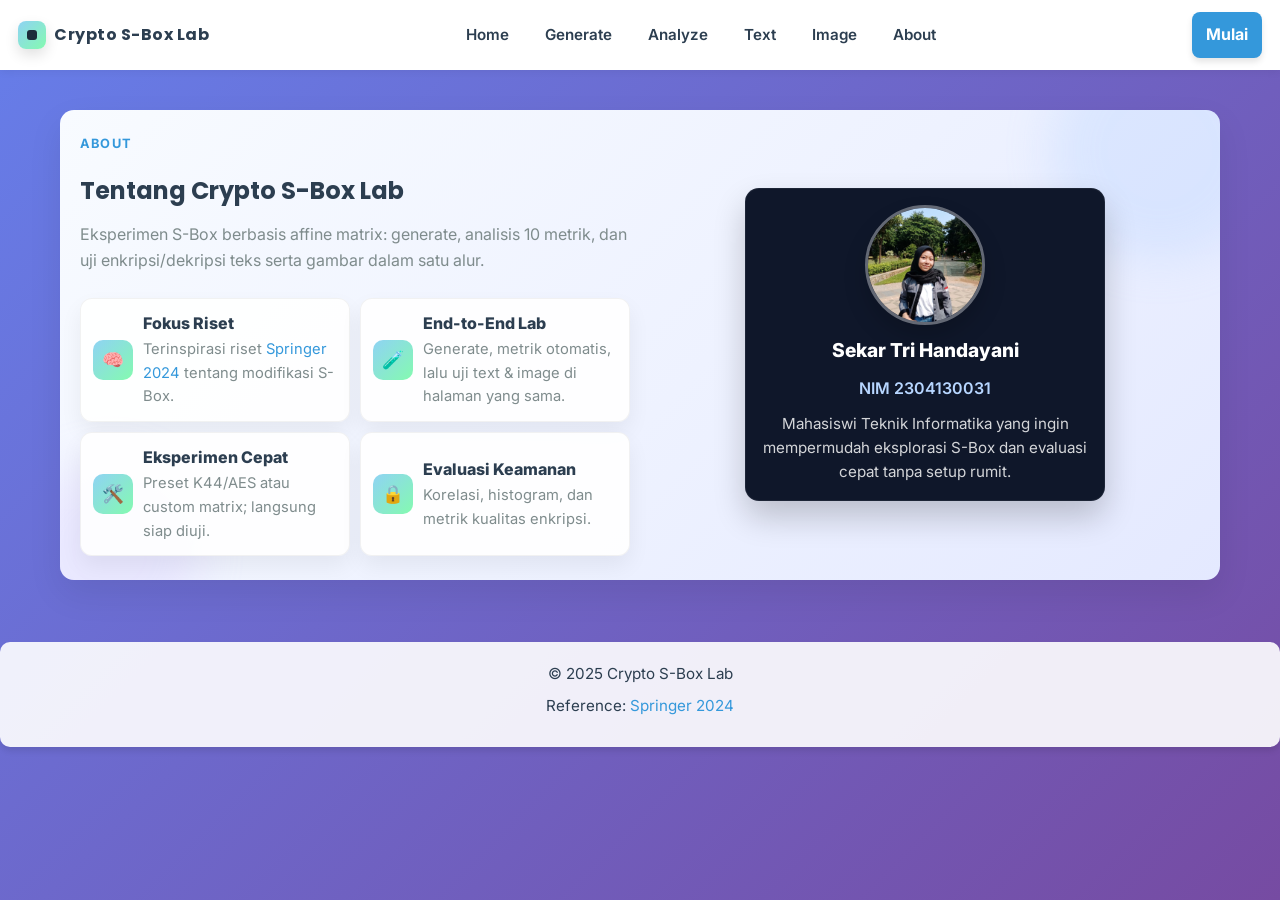
==== about.html @ 8e8682d8 "Add S-box construction, image encryption, and cryptanalysis tools" ====
<!DOCTYPE html>
<html lang="id">
<head>
    <meta charset="UTF-8">
    <meta name="viewport" content="width=device-width, initial-scale=1.0">
    <title>About - Crypto S-Box Lab</title>
    <link rel="stylesheet" href="styles.css">
</head>
<body>
    <nav class="top-nav">
        <div class="brand"><span class="brand-mark"></span>Crypto S-Box Lab</div>
        <div class="nav-links">
            <a href="index.html#landing">Home</a>
            <a href="index.html#research-panel">Generate</a>
            <a href="index.html#control-panel">Analyze</a>
            <a href="index.html#text-encryption">Text</a>
            <a href="index.html#image-lab">Image</a>
            <a href="about.html">About</a>
        </div>
        <a class="nav-cta" href="index.html#encryption-section">Mulai</a>
    </nav>

    <div class="container">
        <section class="about-hero">
            <div class="about-text">
                <p class="eyebrow">About</p>
                <h1>Tentang Crypto S-Box Lab</h1>
                <p class="hero-sub">Eksperimen S-Box berbasis affine matrix: generate, analisis 10 metrik, dan uji enkripsi/dekripsi teks serta gambar dalam satu alur.</p>
                <div class="about-points">
                    <div class="about-point">
                        <div class="point-icon">🧠</div>
                        <div>
                            <div class="point-title">Fokus Riset</div>
                            <div class="point-desc">Terinspirasi riset <a href="https://link.springer.com/article/10.1007/s11071-024-10414-3" target="_blank">Springer 2024</a> tentang modifikasi S-Box.</div>
                        </div>
                    </div>
                    <div class="about-point">
                        <div class="point-icon">🧪</div>
                        <div>
                            <div class="point-title">End-to-End Lab</div>
                            <div class="point-desc">Generate, metrik otomatis, lalu uji text & image di halaman yang sama.</div>
                        </div>
                    </div>
                    <div class="about-point">
                        <div class="point-icon">🛠️</div>
                        <div>
                            <div class="point-title">Eksperimen Cepat</div>
                            <div class="point-desc">Preset K44/AES atau custom matrix; langsung siap diuji.</div>
                        </div>
                    </div>
                    <div class="about-point">
                        <div class="point-icon">🔒</div>
                        <div>
                            <div class="point-title">Evaluasi Keamanan</div>
                            <div class="point-desc">Korelasi, histogram, dan metrik kualitas enkripsi.</div>
                        </div>
                    </div>
                </div>
            </div>
            <div class="about-visual">
                <div class="profile-card">
                    <div class="profile-photo"><img src="image/IMG20240522093045.jpg" alt="Profile photo" class="profile-photo-img"></div>
                    <div class="profile-name">Sekar Tri Handayani</div>
                    <div class="profile-role">NIM 2304130031</div>
                    <p class="profile-bio">Mahasiswi Teknik Informatika yang ingin mempermudah eksplorasi S-Box dan evaluasi cepat tanpa setup rumit.</p>
                </div>
            </div>
        </section>
    </div>

    <footer>
        <p>&copy; 2025 Crypto S-Box Lab</p>
        <p>Reference: <a href="https://link.springer.com/article/10.1007/s11071-024-10414-3" target="_blank">Springer 2024</a></p>
    </footer>
</body>
</html>
---- styles.css ----
/* Global Styles */
@import url('https://fonts.googleapis.com/css2?family=Inter:wght@400;600;700&family=Poppins:wght@600;700&display=swap');

:root {
    --primary-color: #2c3e50;
    --secondary-color: #3498db;
    --accent-color: #e74c3c;
    --success-color: #27ae60;
    --warning-color: #f39c12;
    --background: #ecf0f1;
    --text-dark: #2c3e50;
    --text-light: #7f8c8d;
    --border-color: #bdc3c7;
    --shadow: 0 4px 6px rgba(0, 0, 0, 0.1);
}

* {
    margin: 0;
    padding: 0;
    box-sizing: border-box;
}

body {
    font-family: 'Inter', 'Segoe UI', Tahoma, Geneva, Verdana, sans-serif;
    background: linear-gradient(135deg, #667eea 0%, #764ba2 100%);
    color: var(--text-dark);
    line-height: 1.6;
    min-height: 100vh;
    padding-bottom: 40px;
}

.top-nav {
    position: sticky;
    top: 0;
    z-index: 20;
    display: flex;
    align-items: center;
    justify-content: space-between;
    padding: 12px 18px;
    background: white;
    box-shadow: 0 2px 8px rgba(0, 0, 0, 0.06);
}

.brand {
    font-family: 'Poppins', 'Inter', sans-serif;
    font-weight: 700;
    letter-spacing: 0.5px;
    color: var(--primary-color);
    display: inline-flex;
    align-items: center;
    gap: 8px;
}

.brand-mark {
    width: 28px;
    height: 28px;
    border-radius: 8px;
    background: linear-gradient(135deg, #8fd3f4 0%, #84fab0 100%);
    display: inline-flex;
    align-items: center;
    justify-content: center;
    box-shadow: 0 6px 14px rgba(0,0,0,0.12);
    position: relative;
}

.brand-mark::after {
    content: '';
    width: 10px;
    height: 10px;
    border-radius: 3px;
    background: #0f172a;
    opacity: 0.9;
}

.nav-links {
    display: flex;
    gap: 16px;
    align-items: center;
    flex-wrap: wrap;
}

.nav-links a {
    color: var(--text-dark);
    text-decoration: none;
    font-weight: 600;
    font-size: 0.95em;
    padding: 6px 10px;
    border-radius: 6px;
    transition: all 0.2s ease;
}

.nav-links a:hover {
    background: rgba(52, 152, 219, 0.1);
    color: var(--secondary-color);
}

.nav-cta {
    background: var(--secondary-color);
    color: white;
    padding: 10px 14px;
    border-radius: 8px;
    font-weight: 700;
    text-decoration: none;
    box-shadow: var(--shadow);
}

.nav-cta:hover {
    background: #2980b9;
}

.container {
    max-width: 1200px;
    margin: 0 auto;
    padding: 20px;
}

/* Header */
header {
    background: white;
    padding: 40px 30px;
    border-radius: 10px;
    margin-bottom: 30px;
    box-shadow: var(--shadow);
    text-align: center;
}

header h1 {
    color: var(--primary-color);
    font-size: 2.5em;
    margin-bottom: 10px;
}

header p {
    color: var(--text-light);
    font-size: 1.1em;
    margin-bottom: 10px;
}

.hero {
    display: grid;
    grid-template-columns: repeat(auto-fit, minmax(320px, 1fr));
    gap: 18px;
    padding: 22px 20px;
    background: linear-gradient(135deg, #f8fbff 0%, #eef2ff 55%, #e4e9ff 100%);
    border-radius: 14px;
    box-shadow: 0 14px 34px rgba(0, 0, 0, 0.08);
    margin-bottom: 12px;
    position: relative;
    overflow: hidden;
}

.hero::before,
.hero::after {
    content: '';
    position: absolute;
    border-radius: 50%;
    filter: blur(24px);
    opacity: 0.25;
    z-index: 0;
}

.hero::before {
    width: 220px;
    height: 220px;
    background: #9ec5ff;
    top: -60px;
    right: -40px;
}

.hero::after {
    width: 180px;
    height: 180px;
    background: #c8b5ff;
    bottom: -50px;
    left: -30px;
}

.hero-text h2 {
    font-family: 'Poppins', 'Inter', sans-serif;
    font-size: 2.05em;
    color: var(--primary-color);
    margin-bottom: 10px;
    position: relative;
    z-index: 1;
}

.hero-sub {
    color: var(--text-light);
    margin-bottom: 12px;
    position: relative;
    z-index: 1;
}

.eyebrow {
    text-transform: uppercase;
    letter-spacing: 1.2px;
    font-weight: 700;
    color: var(--secondary-color);
    font-size: 0.8em;
    margin-bottom: 6px;
}

.hero-actions {
    display: flex;
    gap: 10px;
    flex-wrap: wrap;
    margin-bottom: 12px;
    position: relative;
    z-index: 1;
}

.hero-list {
    margin: 0;
    padding-left: 18px;
    color: var(--text-dark);
    display: grid;
    gap: 6px;
}

.hero-list li {
    font-size: 0.95em;
}

.hero-list {
    position: relative;
    z-index: 1;
}

.hero-points {
    position: relative;
    z-index: 1;
    display: grid;
    grid-template-columns: repeat(auto-fit, minmax(220px, 1fr));
    gap: 10px;
    margin-top: 10px;
}

.hero-point {
    display: grid;
    grid-template-columns: auto 1fr;
    gap: 10px;
    align-items: center;
    background: rgba(255, 255, 255, 0.86);
    border: 1px solid rgba(0, 0, 0, 0.04);
    border-radius: 12px;
    padding: 12px;
    box-shadow: 0 10px 22px rgba(0,0,0,0.06);
}

.point-icon {
    width: 40px;
    height: 40px;
    border-radius: 10px;
    background: linear-gradient(135deg, #8fd3f4 0%, #84fab0 100%);
    display: inline-flex;
    align-items: center;
    justify-content: center;
    font-size: 1.1em;
    color: #0f172a;
    font-weight: 700;
}

.point-title {
    font-weight: 800;
    color: var(--primary-color);
    margin-bottom: 2px;
}

.point-desc {
    color: var(--text-light);
    font-size: 0.92em;
}

.hero-visual {
    position: relative;
    z-index: 1;
    display: flex;
    align-items: center;
    justify-content: center;
}

.mock-card {
    width: 100%;
    max-width: 480px;
    background: #0f172a;
    color: white;
    border-radius: 14px;
    padding: 14px;
    box-shadow: 0 16px 32px rgba(0,0,0,0.18);
    border: 1px solid rgba(255,255,255,0.06);
}

.mock-header {
    display: flex;
    align-items: center;
    gap: 6px;
    margin-bottom: 12px;
    font-weight: 700;
}

.dot {
    width: 10px;
    height: 10px;
    border-radius: 50%;
    display: inline-block;
}

.dot.red { background: #ff6b6b; }
.dot.yellow { background: #f7c948; }
.dot.green { background: #51cf66; }

.mock-title {
    margin-left: 6px;
    color: rgba(255,255,255,0.85);
}

.mock-body {
    display: grid;
    gap: 10px;
}

.mock-row {
    display: flex;
    align-items: center;
    justify-content: space-between;
    background: rgba(255,255,255,0.04);
    border: 1px solid rgba(255,255,255,0.06);
    padding: 10px 12px;
    border-radius: 10px;
}

.label {
    color: rgba(255,255,255,0.82);
    font-weight: 600;
}

.pill {
    padding: 6px 10px;
    border-radius: 999px;
    font-weight: 700;
    font-size: 0.9em;
}

.pill.good { background: rgba(81, 207, 102, 0.15); color: #8ef0a3; }
.pill.info { background: rgba(80, 156, 255, 0.18); color: #b7d6ff; }

.mock-bars {
    display: grid;
    gap: 6px;
}

.bar {
    height: 8px;
    border-radius: 999px;
    background: linear-gradient(90deg, #6dd5ed, #9c7eff);
    opacity: 0.85;
}

.bar-1 { width: 88%; }
.bar-2 { width: 72%; }
.bar-3 { width: 94%; }
.bar-4 { width: 63%; }

.mock-footer {
    margin-top: 4px;
    font-size: 0.9em;
    color: rgba(255,255,255,0.72);
}

/* About Page */
.about-hero {
    display: grid;
    grid-template-columns: repeat(auto-fit, minmax(320px, 1fr));
    gap: 20px;
    padding: 24px 20px;
    background: linear-gradient(135deg, #f8fbff 0%, #eef2ff 55%, #e4e9ff 100%);
    border-radius: 14px;
    box-shadow: 0 14px 34px rgba(0, 0, 0, 0.08);
    margin: 20px 0 12px;
    position: relative;
    overflow: hidden;
}

.about-hero::before,
.about-hero::after {
    content: '';
    position: absolute;
    border-radius: 50%;
    filter: blur(24px);
    opacity: 0.22;
    z-index: 0;
}

.about-hero::before {
    width: 220px;
    height: 220px;
    background: #9ec5ff;
    top: -70px;
    right: -50px;
}

.about-hero::after {
    width: 180px;
    height: 180px;
    background: #c8b5ff;
    bottom: -60px;
    left: -40px;
}

.about-text {
    position: relative;
    z-index: 1;
    display: grid;
    gap: 12px;
}

.about-text h1 {
    font-family: 'Poppins', 'Inter', sans-serif;
    color: var(--primary-color);
}

.about-points {
    display: grid;
    grid-template-columns: repeat(auto-fit, minmax(240px, 1fr));
    gap: 10px;
}

.about-point {
    display: grid;
    grid-template-columns: auto 1fr;
    gap: 10px;
    align-items: center;
    background: rgba(255, 255, 255, 0.9);
    border: 1px solid rgba(0,0,0,0.05);
    border-radius: 12px;
    padding: 12px;
    box-shadow: 0 10px 22px rgba(0,0,0,0.06);
}

.about-visual {
    position: relative;
    z-index: 1;
    display: flex;
    align-items: center;
    justify-content: center;
}

.profile-card {
    background: #0f172a;
    color: white;
    border-radius: 14px;
    padding: 16px;
    width: 100%;
    max-width: 360px;
    border: 1px solid rgba(255,255,255,0.06);
    box-shadow: 0 16px 32px rgba(0,0,0,0.2);
    display: grid;
    gap: 10px;
    text-align: center;
}

.profile-photo {
    width: 120px;
    height: 120px;
    margin: 0 auto;
    border-radius: 50%;
    overflow: hidden;
    border: 3px solid rgba(255,255,255,0.35);
    box-shadow: 0 12px 22px rgba(0,0,0,0.18);
    line-height: 0;
}

.profile-photo-img {
    width: 100%;
    height: 100%;
    object-fit: cover;
    display: block;
}

.profile-name {
    font-weight: 800;
    font-size: 1.2em;
}

.profile-role {
    color: #b7d6ff;
    font-weight: 600;
}

.profile-bio {
    color: rgba(255,255,255,0.82);
    font-size: 0.95em;
    margin: 0;
}

/* About page link styling */
.about-hero .point-desc a {
    color: var(--secondary-color);
    text-decoration: none;
}

.about-hero .point-desc a:hover {
    color: var(--secondary-color);
    text-decoration: none;
}


.quick-links {
    background: white;
    border-radius: 12px;
    padding: 14px 16px;
    box-shadow: 0 10px 24px rgba(0, 0, 0, 0.05);
    border: 1px solid rgba(0,0,0,0.05);
    margin-bottom: 20px;
}

.hero-panel {
    background: white;
    color: var(--text-dark);
    padding: 16px;
    border-radius: 12px;
    box-shadow: 0 10px 24px rgba(0, 0, 0, 0.05);
    display: flex;
    flex-direction: column;
    gap: 10px;
    border: 1px solid rgba(0,0,0,0.05);
}

.panel-title {
    font-weight: 700;
    letter-spacing: 0.3px;
    color: var(--primary-color);
}

.feature-menu {
    display: grid;
    grid-template-columns: 1fr;
    gap: 10px;
}


.feature-menu {
    display: grid;
    grid-template-columns: repeat(auto-fit, minmax(220px, 1fr));
    gap: 10px;
}

.feature-card {
    display: grid;
    grid-template-columns: auto 1fr;
    gap: 10px;
    align-items: center;
    background: #f9fbff;
    border: 1px solid rgba(0,0,0,0.06);
    border-radius: 10px;
    padding: 10px 12px;
    text-decoration: none;
    color: var(--text-dark);
    transition: all 0.2s ease;
}

.feature-card:hover {
    background: white;
    transform: translateY(-2px);
    box-shadow: 0 8px 18px rgba(0,0,0,0.06);
}

.feature-icon {
    font-size: 1.2em;
}


.feature-title {
    font-weight: 700;
}

.feature-sub {
    color: var(--text-light);
    font-size: 0.9em;
}

.ghost {
    background: white;
    color: var(--primary-color);
    border: 1px solid var(--border-color);
}

.ghost:hover {
    border-color: var(--secondary-color);
    color: var(--secondary-color);
}

header a {
    color: var(--secondary-color);
    text-decoration: none;
}

header a:hover {
    text-decoration: underline;
}

/* Main Sections */
main {
    display: flex;
    flex-direction: column;
    gap: 30px;
}

section {
    background: white;
    padding: 30px;
    border-radius: 10px;
    box-shadow: var(--shadow);
}

section h2 {
    color: var(--primary-color);
    margin-bottom: 10px;
    font-size: 1.8em;
}

section > p {
    color: var(--text-light);
    margin-bottom: 20px;
}

/* Research Parameters Panel */
.research-panel {
    background: linear-gradient(135deg, #f5f7fa 0%, #c3cfe2 100%);
}

.parameters-grid {
    display: grid;
    grid-template-columns: repeat(auto-fit, minmax(300px, 1fr));
    gap: 20px;
    margin-bottom: 20px;
}

.param-group {
    background: white;
    padding: 20px;
    border-radius: 8px;
    border-left: 4px solid var(--secondary-color);
}

.param-group label {
    display: block;
    font-weight: bold;
    margin-bottom: 12px;
    color: var(--primary-color);
}

.matrix-presets {
    display: flex;
    gap: 10px;
    flex-wrap: wrap;
}

.preset-btn {
    flex: 1;
    min-width: 140px;
    padding: 15px;
    border: 2px solid var(--border-color);
    background: white;
    border-radius: 6px;
    cursor: pointer;
    transition: all 0.3s ease;
    font-size: 0.9em;
    text-align: center;
}

.preset-btn:hover {
    border-color: var(--secondary-color);
    transform: translateY(-2px);
    box-shadow: var(--shadow);
}

.preset-btn.active {
    border-color: var(--secondary-color);
    background: var(--secondary-color);
    color: white;
}

.preset-btn small {
    display: block;
    margin-top: 6px;
    opacity: 0.8;
}

.matrix-editor {
    background: #f9f9f9;
    padding: 15px;
    border-radius: 6px;
    margin-bottom: 10px;
    border: 1px solid var(--border-color);
}

.matrix-display {
    font-family: 'Courier New', monospace;
    font-size: 11px;
    line-height: 1.4;
    background: white;
    padding: 10px;
    border-radius: 4px;
    margin-bottom: 10px;
    max-height: 200px;
    overflow-y: auto;
}

.matrix-edit {
    background: #f9f9f9;
    padding: 15px;
    border-radius: 6px;
    margin-top: 10px;
}

.matrix-edit textarea {
    width: 100%;
    font-family: 'Courier New', monospace;
    font-size: 12px;
    padding: 10px;
    border: 1px solid var(--border-color);
    border-radius: 4px;
    margin-bottom: 10px;
}

.constant-input {
    display: flex;
    flex-direction: column;
    gap: 8px;
}

.constant-input input {
    padding: 10px;
    border: 1px solid var(--border-color);
    border-radius: 4px;
    font-size: 1em;
    font-family: 'Courier New', monospace;
}

.constant-input small {
    color: var(--text-light);
    font-size: 0.9em;
}

.quick-presets {
    margin-top: 10px;
}

.quick-presets label {
    font-size: 0.9em;
    margin-bottom: 8px;
}

.preset-buttons {
    display: flex;
    gap: 8px;
    flex-wrap: wrap;
}

.param-summary {
    background: #f0f8ff;
    padding: 15px;
    border-radius: 6px;
    border-left: 4px solid var(--success-color);
}

.param-summary p {
    margin-bottom: 8px;
    font-size: 0.95em;
}

/* Control Panel */
.control-panel {
    background: white;
}

.control-actions {
    display: flex;
    gap: 15px;
    margin-bottom: 20px;
}

.btn {
    padding: 10px 20px;
    border: none;
    border-radius: 6px;
    cursor: pointer;
    font-size: 1em;
    font-weight: 600;
    transition: all 0.3s ease;
    display: inline-flex;
    align-items: center;
    gap: 8px;
}

.btn:hover {
    transform: translateY(-2px);
    box-shadow: var(--shadow);
}

.btn-primary {
    background: var(--secondary-color);
    color: white;
}

.btn-primary:hover {
    background: #2980b9;
}

.btn-secondary {
    background: var(--border-color);
    color: var(--text-dark);
}

.btn-secondary:hover {
    background: #a6b3b8;
}

.btn-large {
    padding: 15px 30px;
    font-size: 1.1em;
}

.btn-small {
    padding: 6px 12px;
    font-size: 0.85em;
}

.button-group {
    display: flex;
    gap: 10px;
    flex-wrap: wrap;
}

/* Analysis Results */
#analysis-results {
    margin-top: 30px;
}

.sbox-display {
    background: #f9f9f9;
    padding: 20px;
    border-radius: 6px;
    margin-bottom: 20px;
}

.sbox-display h4 {
    margin-bottom: 10px;
    color: var(--primary-color);
}

.code-block {
    background: #2c3e50;
    color: #ecf0f1;
    padding: 15px;
    border-radius: 4px;
    font-family: 'Courier New', monospace;
    font-size: 0.85em;
    overflow-x: auto;
    white-space: pre-wrap;
    word-wrap: break-word;
}

/* Tabs */
.tabs {
    display: flex;
    gap: 10px;
    margin-bottom: 20px;
    border-bottom: 2px solid var(--border-color);
    flex-wrap: wrap;
}

.tab-btn {
    padding: 10px 20px;
    background: none;
    border: none;
    border-bottom: 3px solid transparent;
    cursor: pointer;
    font-weight: 600;
    color: var(--text-light);
    transition: all 0.3s ease;
}

.tab-btn:hover {
    color: var(--secondary-color);
}

.tab-btn.active {
    color: var(--secondary-color);
    border-bottom-color: var(--secondary-color);
}

.tab-content {
    display: none;
    animation: fadeIn 0.3s ease;
}

.tab-content.active {
    display: block;
}

/* Steps Tab */
.steps-grid {
    display: grid;
    grid-template-columns: repeat(auto-fit, minmax(260px, 1fr));
    gap: 14px;
}

.step-box {
    background: linear-gradient(135deg, #f8fbff 0%, #eef2ff 55%, #e4e9ff 100%);
    border: 1px solid rgba(0, 0, 0, 0.05);
    border-radius: 12px;
    padding: 14px;
    box-shadow: 0 8px 18px rgba(0, 0, 0, 0.06);
    display: grid;
    gap: 8px;
}

.step-box .step-number {
    width: 36px;
    height: 36px;
    border-radius: 50%;
    display: inline-flex;
    align-items: center;
    justify-content: center;
    background: #2c3e50;
    color: white;
    font-weight: 800;
    box-shadow: 0 6px 12px rgba(0,0,0,0.12);
}

.step-title {
    font-weight: 800;
    color: var(--primary-color);
}

.step-description {
    color: var(--text-light);
    font-size: 0.95em;
}

.step-details ul {
    margin: 8px 0 0 20px;
    color: var(--text-dark);
    display: grid;
    gap: 4px;
    list-style: disc;
}

.step-result {
    background: #f0fff4;
    border-left: 4px solid var(--success-color);
    padding: 8px 10px;
    border-radius: 8px;
    color: var(--primary-color);
    font-weight: 600;
}

.step-warning {
    background: #fff7e6;
    border-left: 4px solid var(--warning-color);
    padding: 8px 10px;
    border-radius: 8px;
    color: var(--primary-color);
    font-weight: 600;
}

@keyframes fadeIn {
    from {
        opacity: 0;
        transform: translateY(-10px);
    }
    to {
        opacity: 1;
        transform: translateY(0);
    }
}

.summary-grid {
    display: grid;
    grid-template-columns: repeat(auto-fit, minmax(200px, 1fr));
    gap: 15px;
    margin-bottom: 20px;
}

.metric-card {
    background: #f0f8ff;
    padding: 20px;
    border-radius: 8px;
    border-left: 4px solid var(--secondary-color);
    text-align: left;
}

.metric-card h4 {
    color: var(--primary-color);
    margin-bottom: 15px;
    font-size: 1.05em;
    border-bottom: 2px solid var(--secondary-color);
    padding-bottom: 10px;
}

.metric-card.metric-good {
    border-left-color: var(--success-color);
    background: #f0fff4;
}

.metric-card.metric-fair {
    border-left-color: var(--warning-color);
    background: #fffbf0;
}

.metric-card.metric-info {
    border-left-color: #9b59b6;
    background: #f5f0ff;
}

.metric-table {
    width: 100%;
    font-size: 0.95em;
    border-collapse: collapse;
}

.metric-table tr {
    border-bottom: 1px solid rgba(0, 0, 0, 0.08);
}

.metric-table td {
    padding: 8px 0;
}

.metric-table td:first-child {
    width: 40%;
    padding-right: 15px;
}

.metric-table td:nth-child(2) {
    font-weight: 600;
    color: var(--primary-color);
}

.metric-value {
    font-size: 1.8em;
    font-weight: bold;
    color: var(--primary-color);
    margin-bottom: 8px;
}

.metric-unit {
    color: var(--text-light);
    font-size: 0.9em;
}

.metrics-grid {
    display: grid;
    grid-template-columns: repeat(auto-fit, minmax(180px, 1fr));
    gap: 15px;
    margin-bottom: 20px;
}

.comparison-table {
    width: 100%;
    border-collapse: collapse;
    margin-bottom: 30px;
    font-size: 0.95em;
}

.comparison-table th,
.comparison-table td {
    padding: 12px 15px;
    text-align: left;
    border-bottom: 1px solid var(--border-color);
}

.comparison-table th {
    background: #f9f9f9;
    font-weight: bold;
    color: var(--primary-color);
    border-bottom: 2px solid var(--primary-color);
}

.comparison-table tr:hover {
    background: #f5f5f5;
}

.comparison-table td:last-child {
    text-align: center;
    font-weight: 600;
}

.winner-cell {
    background: #fff9e6;
    color: #e67e22;
    font-weight: bold;
    text-align: center !important;
    border-radius: 4px;
}

.value-highlight {
    background: #fff4e6;
    font-weight: bold;
    color: var(--warning-color);
}

.value-normal {
    color: var(--text-dark);
}

.details-box {
    background: #2c3e50;
    color: #ecf0f1;
    padding: 15px;
    border-radius: 4px;
    font-family: 'Courier New', monospace;
    font-size: 0.85em;
    overflow-x: auto;
    max-height: 500px;
    overflow-y: auto;
}

/* Encryption Section */
.encryption-section {
    background: white;
}

.encryption-grid {
    display: grid;
    grid-template-columns: repeat(auto-fit, minmax(380px, 1fr));
    gap: 25px;
    margin-top: 20px;
}
.full-width {
    margin-top: 24px;
}

.text-encryption-stack {
    display: flex;
    flex-direction: column;
    gap: 40px;
}

.encryption-module {
    background: #f9f9f9;
    padding: 20px;
    border-radius: 8px;
    border: 2px solid var(--border-color);
}

.encryption-module h3 {
    color: var(--primary-color);
    margin-bottom: 15px;
    font-size: 1.2em;
}

.enc-controls {
    display: flex;
    flex-direction: column;
    gap: 15px;
}

.control-group {
    display: flex;
    flex-direction: column;
    gap: 8px;
}

.control-group label {
    font-weight: bold;
    color: var(--primary-color);
    font-size: 0.95em;
}

.control-group input,
.control-group textarea,
.control-group select {
    padding: 10px;
    border: 1px solid var(--border-color);
    border-radius: 4px;
    font-size: 0.95em;
    font-family: 'Segoe UI', Tahoma, Geneva, Verdana, sans-serif;
}

.control-group input:focus,
.control-group textarea:focus,
.control-group select:focus {
    outline: none;
    border-color: var(--secondary-color);
    box-shadow: 0 0 0 3px rgba(52, 152, 219, 0.1);
}

.control-group small {
    color: var(--text-light);
    font-size: 0.85em;
}

.control-group textarea {
    font-family: 'Courier New', monospace;
    min-height: 100px;
    resize: vertical;
}

#text-result,
#text-decrypt-result,
#image-result {
    margin-top: 15px;
    padding: 15px;
    background: #f0fff4;
    border-radius: 6px;
    border-left: 4px solid var(--success-color);
}

#text-output,
#decrypt-plaintext {
    width: 100%;
    padding: 10px;
    border: 1px solid var(--border-color);
    border-radius: 4px;
    font-family: 'Courier New', monospace;
    font-size: 0.9em;
    min-height: 80px;
}

.image-comparison {
    display: grid;
    grid-template-columns: 1fr 1fr 1fr;
    gap: 15px;
    margin: 15px 0;
}

.image-container {
    display: flex;
    flex-direction: column;
    gap: 10px;
}

.image-container h5 {
    color: var(--primary-color);
    margin-bottom: 0;
}

.image-container canvas {
    width: 100%;
    height: auto;
    border: 2px solid var(--border-color);
    border-radius: 4px;
}

/* Error Section */
.error-section {
    background: #ffebee;
    border-left: 4px solid var(--accent-color);
    padding: 20px;
    border-radius: 6px;
    margin-bottom: 20px;
}

#error-message {
    color: #c62828;
    font-weight: 600;
}

/* Footer */
footer {
    background: rgba(255, 255, 255, 0.9);
    padding: 20px;
    text-align: center;
    border-radius: 10px;
    margin-top: 30px;
    box-shadow: var(--shadow);
}

footer p {
    margin-bottom: 8px;
    color: var(--text-dark);
    font-size: 0.95em;
}

footer a {
    color: var(--secondary-color);
    text-decoration: none;
}

footer a:hover {
    text-decoration: underline;
}

/* Responsive Design */
@media (max-width: 768px) {
    header h1 {
        font-size: 1.8em;
    }

    .parameters-grid {
        grid-template-columns: 1fr;
    }

    .matrix-presets {
        flex-direction: column;
    }

    .preset-btn {
        width: 100%;
    }

    .image-comparison {
        grid-template-columns: 1fr;
    }

    .encryption-grid {
        grid-template-columns: 1fr;
    }

    section {
        padding: 20px;
    }

    .summary-grid {
        grid-template-columns: 1fr;
    }
}

/* Scrollbar Styling */
::-webkit-scrollbar {
    width: 8px;
    height: 8px;
}

::-webkit-scrollbar-track {
    background: #f1f1f1;
    border-radius: 10px;
}

::-webkit-scrollbar-thumb {
    background: var(--secondary-color);
    border-radius: 10px;
}

::-webkit-scrollbar-thumb:hover {
    background: #2980b9;
}
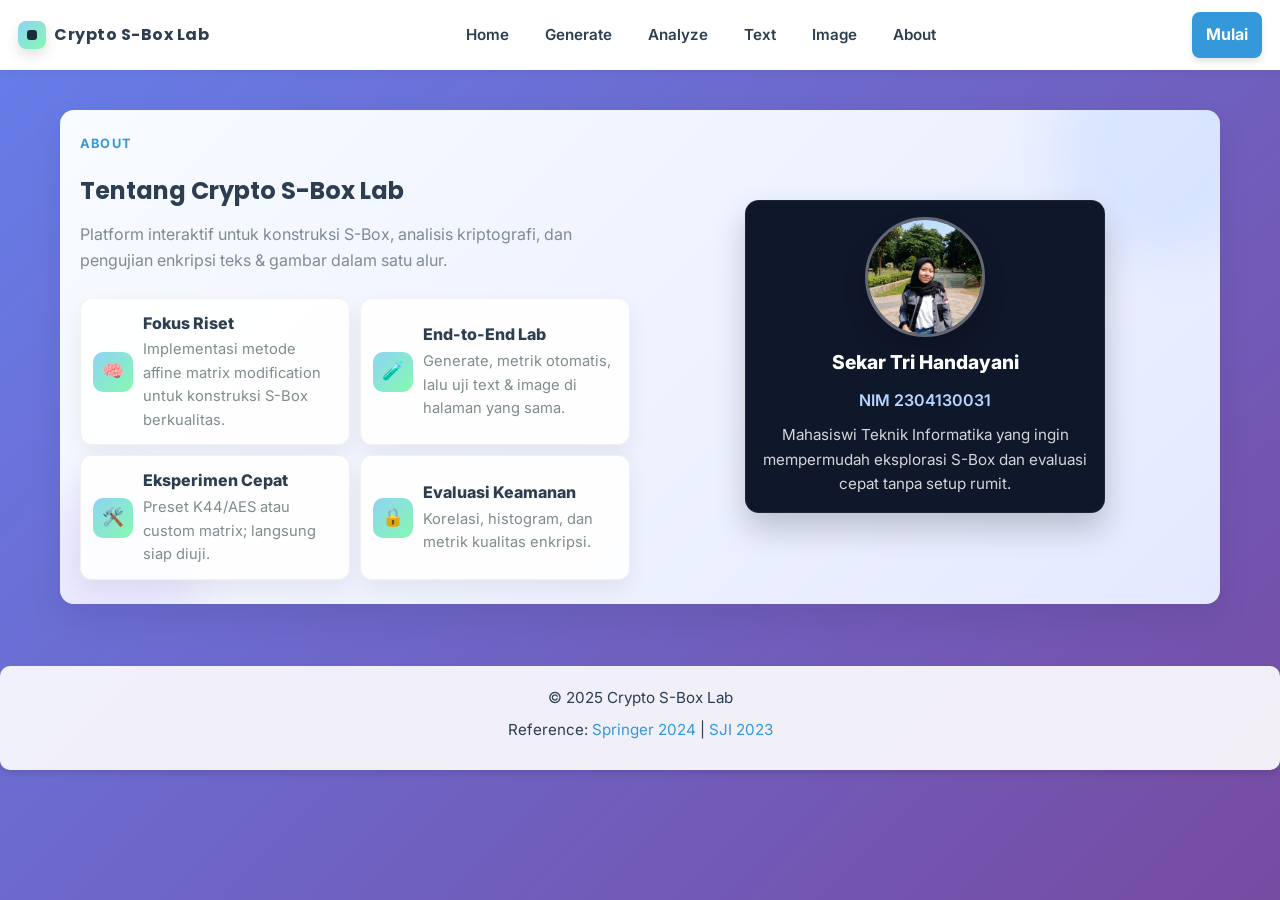
==== commit c23d0594: "update deskripsi & refrensi" ====
--- a/about.html
+++ b/about.html
@@ -25,13 +25,13 @@
             <div class="about-text">
                 <p class="eyebrow">About</p>
                 <h1>Tentang Crypto S-Box Lab</h1>
-                <p class="hero-sub">Eksperimen S-Box berbasis affine matrix: generate, analisis 10 metrik, dan uji enkripsi/dekripsi teks serta gambar dalam satu alur.</p>
+                <p class="hero-sub">Platform interaktif untuk konstruksi S-Box, analisis kriptografi, dan pengujian enkripsi teks & gambar dalam satu alur.</p>
                 <div class="about-points">
                     <div class="about-point">
                         <div class="point-icon">🧠</div>
                         <div>
                             <div class="point-title">Fokus Riset</div>
-                            <div class="point-desc">Terinspirasi riset <a href="https://link.springer.com/article/10.1007/s11071-024-10414-3" target="_blank">Springer 2024</a> tentang modifikasi S-Box.</div>
+                            <div class="point-desc">Implementasi metode affine matrix modification untuk konstruksi S-Box berkualitas.</div>
                         </div>
                     </div>
                     <div class="about-point">
@@ -70,7 +70,7 @@
 
     <footer>
         <p>&copy; 2025 Crypto S-Box Lab</p>
-        <p>Reference: <a href="https://link.springer.com/article/10.1007/s11071-024-10414-3" target="_blank">Springer 2024</a></p>
+        <p>Reference: <a href="https://link.springer.com/article/10.1007/s11071-024-10414-3" target="_blank">Springer 2024</a> | <a href="https://journal.unnes.ac.id/nju/index.php/sji/article/view/42305" target="_blank">SJI 2023</a></p>
     </footer>
 </body>
 </html>
